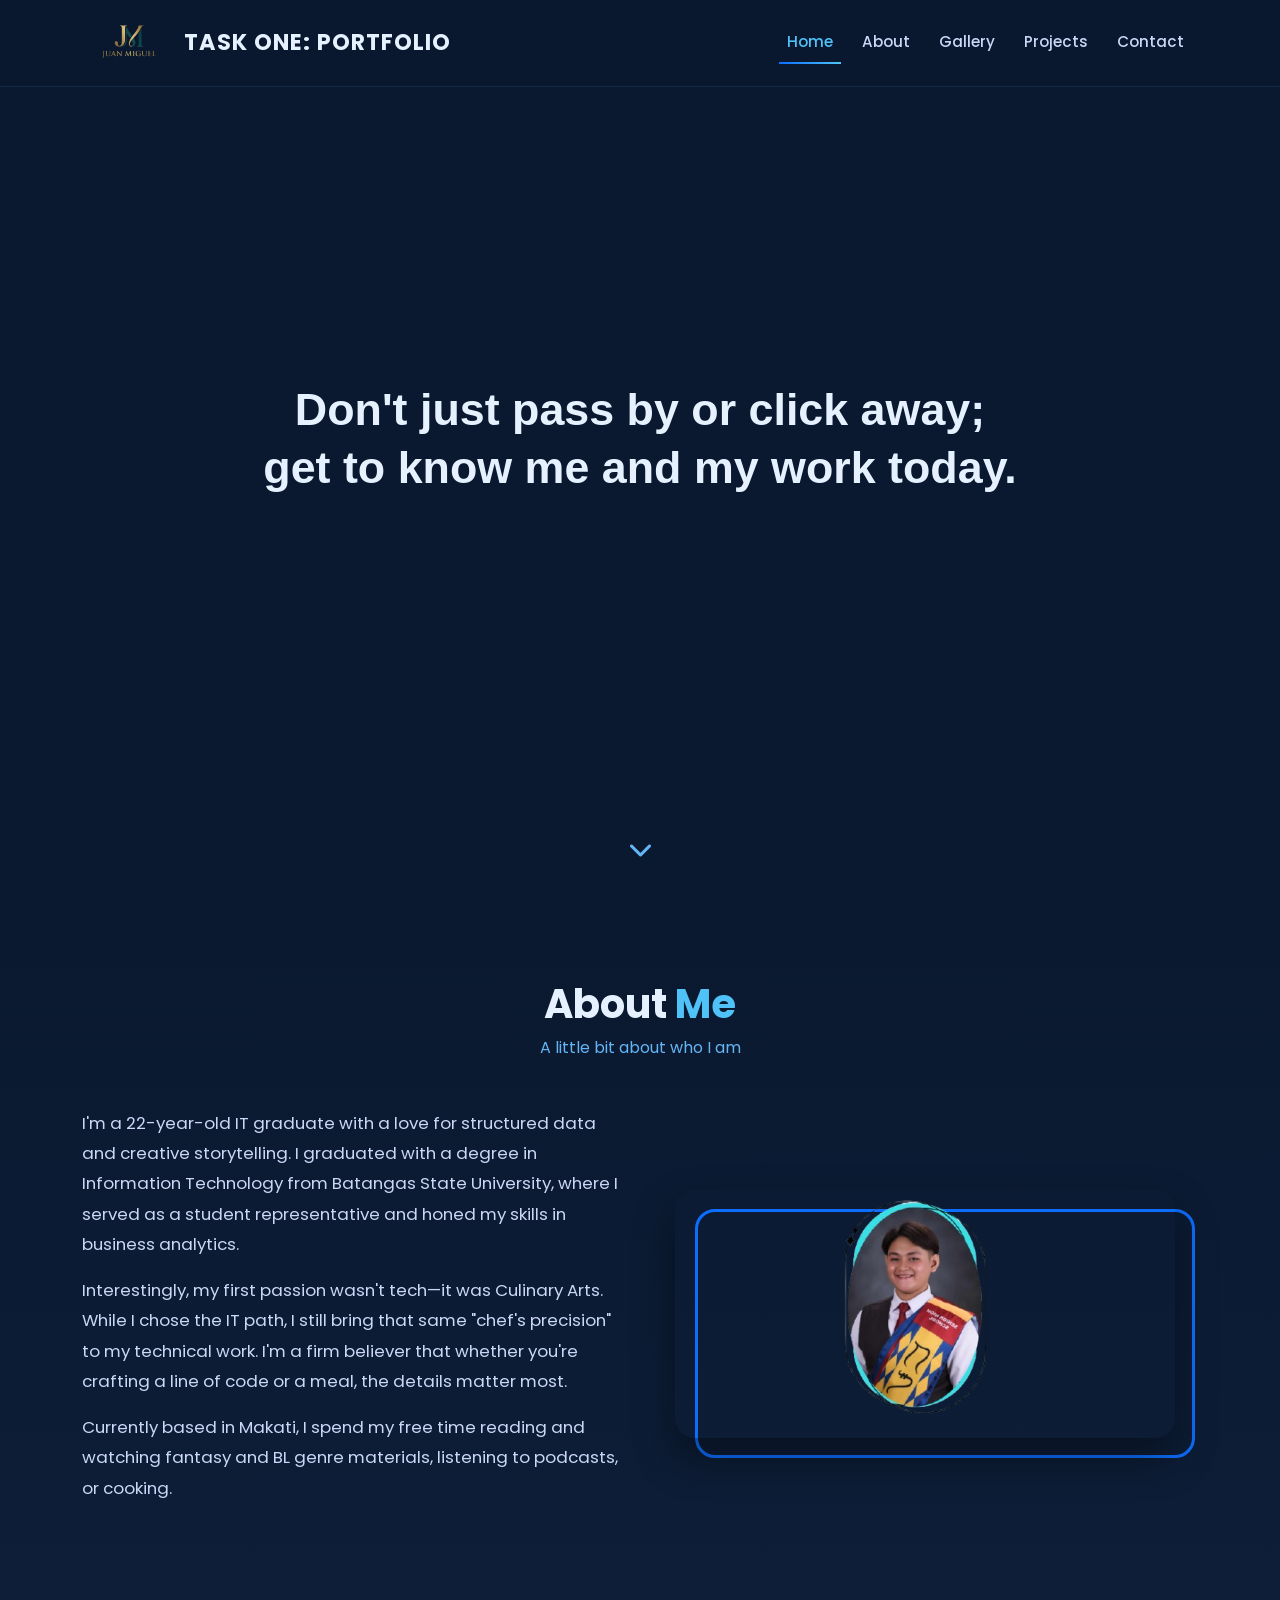
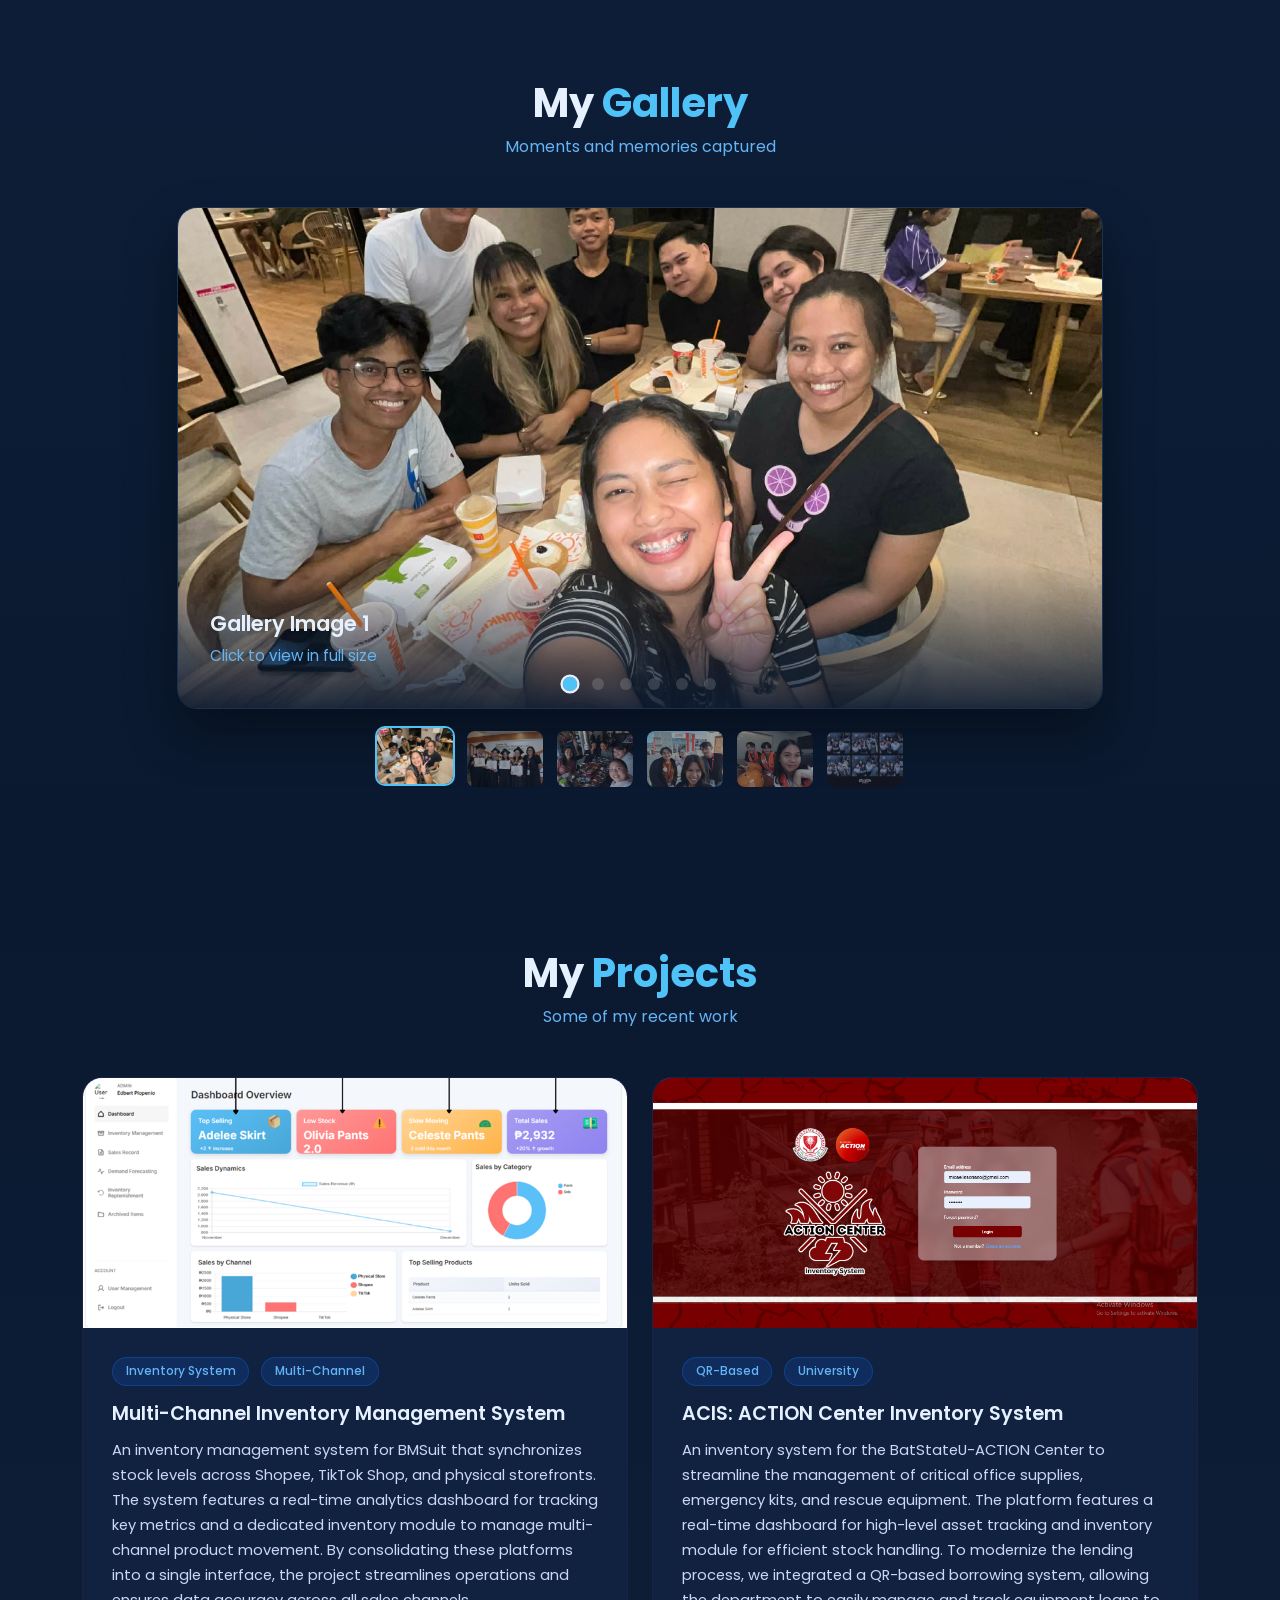
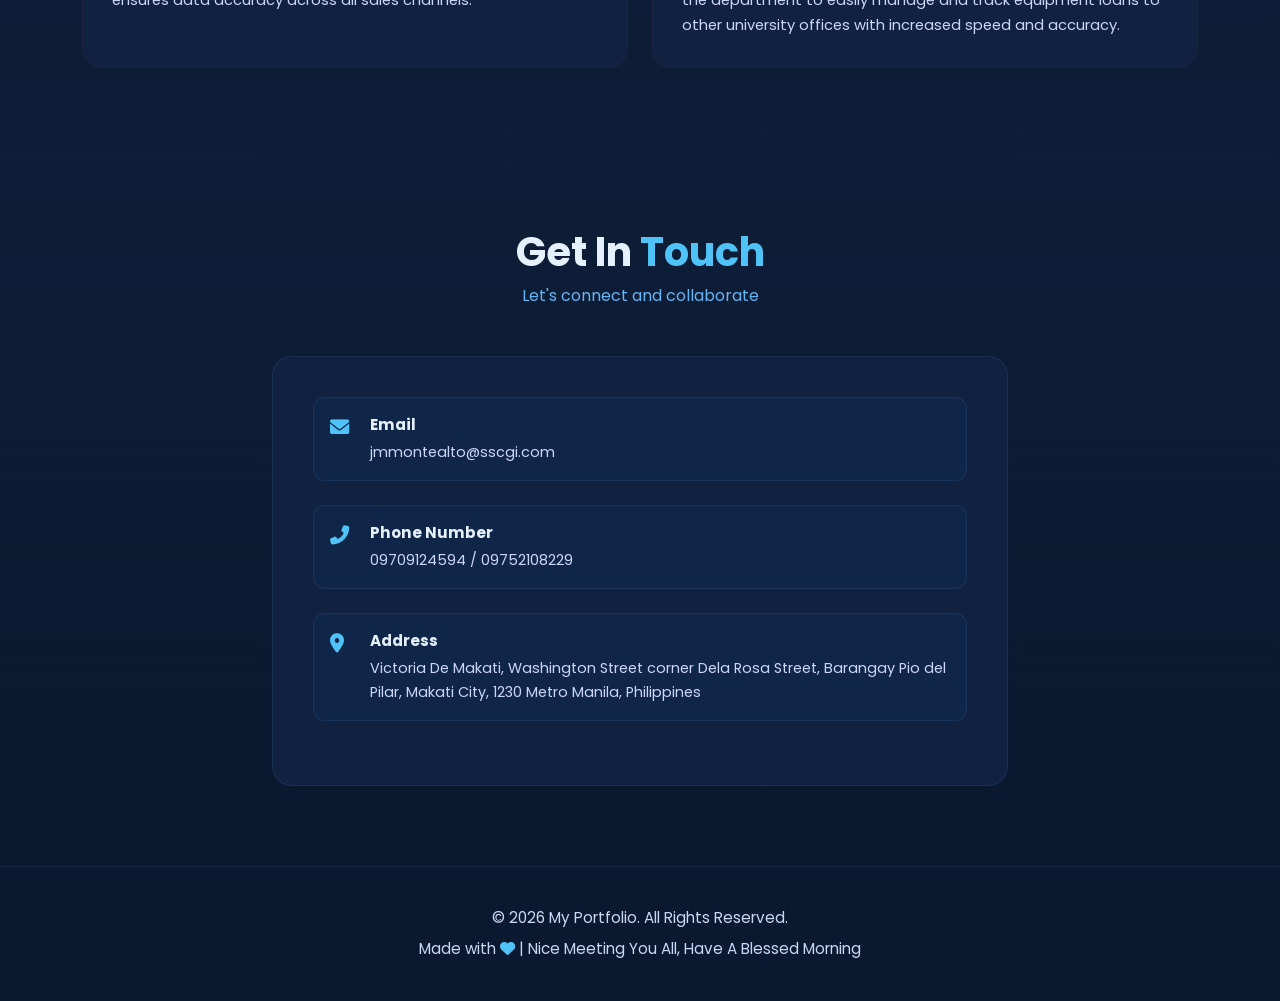
==== Task 1/index1.html @ 3e5682bf "Yung may addition na index1" ====
<!DOCTYPE html>
<html lang="en">
<head>
    <meta charset="UTF-8">
    <meta name="viewport" content="width=device-width, initial-scale=1.0">
    <title>My Portfolio</title>
    <!-- Bootstrap CSS -->
    <link href="https://cdn.jsdelivr.net/npm/bootstrap@5.2.3/dist/css/bootstrap.min.css" rel="stylesheet">
    <!-- Font Awesome -->
    <link rel="stylesheet" href="https://cdnjs.cloudflare.com/ajax/libs/font-awesome/6.0.0-beta3/css/all.min.css">
    <!-- Google Fonts -->
    <link href="https://fonts.googleapis.com/css2?family=Poppins:wght@300;400;500;600;700&display=swap" rel="stylesheet">

    <style>
        :root {
            --primary-blue: #0d6efd;
            --dark-blue: #0a192f;
            --medium-blue: #112240;
            --light-blue: #64b5f6;
            --accent-blue: #4fc3f7;
            --text-light: #ccd6f6;
            --text-white: #e6f1ff;
            --card-bg: #112240;
        }

        * {
            margin: 0;
            padding: 0;
            box-sizing: border-box;
        }

        body {
            font-family: 'Poppins', sans-serif;
            background-color: var(--dark-blue);
            color: var(--text-light);
            overflow-x: hidden;
            scroll-behavior: smooth;
        }

        /* ===== NAVBAR ===== */
        .navbar {
            background: rgba(10, 25, 47, 0.95) !important;
            backdrop-filter: blur(10px);
            border-bottom: 1px solid rgba(100, 181, 246, 0.1);
            padding: 0.8rem 0;
        }

        .navbar-brand {
            font-weight: 700;
            font-size: 1.4rem;
            color: var(--text-white) !important;
            letter-spacing: 1px;
            display: flex;
            align-items: center;
        }

        .navbar-brand img {
            height: 50px;
            margin-right: 10px;
            border-radius: 8px;
        }

        .nav-link {
            color: var(--text-light) !important;
            font-weight: 500;
            margin: 0 0.4rem;
            position: relative;
            font-size: 0.95rem;
        }

        .nav-link:hover, .nav-link.active {
            color: var(--accent-blue) !important;
        }

        .nav-link::after {
            content: '';
            position: absolute;
            bottom: -2px;
            left: 0;
            width: 0;
            height: 2px;
            background: linear-gradient(90deg, var(--primary-blue), var(--accent-blue));
            transition: width 0.3s ease;
        }

        .nav-link:hover::after, .nav-link.active::after {
            width: 100%;
        }

        .navbar-toggler {
            border-color: rgba(100, 181, 246, 0.3);
        }

        .navbar-toggler-icon {
            background-image: url("data:image/svg+xml,%3csvg xmlns='http://www.w3.org/2000/svg' viewBox='0 0 30 30'%3e%3cpath stroke='rgba%28100, 181, 246, 1%29' stroke-linecap='round' stroke-miterlimit='10' stroke-width='2' d='M4 7h22M4 15h22M4 23h22'/%3e%3c/svg%3e");
        }

        /* ===== HERO / HOME ===== */
        #home {
            min-height: 100vh;
            display: flex;
            align-items: center;
            justify-content: center;
            position: relative;
            overflow: hidden;
            padding-top: 80px;
        }

        .hero-content {
            position: relative;
            z-index: 1;
            text-align: center;
            max-width: 900px;
            padding: 0 20px;
            margin: 0 auto;
            display: flex;
            flex-direction: column;
            align-items: center;
            justify-content: center;
        }

        .hero-title {
            font-family: 'Comic Sans MS', cursive, sans-serif;
            font-size: 2.8rem;
            font-weight: bold;
            color: var(--text-white);
            margin-bottom: 1.5rem;
            line-height: 1.3;
            width: 100%;
        }

        .scroll-down {
            position: absolute;
            bottom: 2rem;
            left: 50%;
            transform: translateX(-50%);
            color: var(--light-blue);
            font-size: 1.5rem;
            animation: bounce 2s infinite;
            cursor: pointer;
            text-decoration: none;
        }

        @keyframes bounce {
            0%, 20%, 50%, 80%, 100% { transform: translateX(-50%) translateY(0); }
            40% { transform: translateX(-50%) translateY(-10px); }
            60% { transform: translateX(-50%) translateY(-5px); }
        }

        /* ===== SECTIONS COMMON ===== */
        section {
            padding: 5rem 0;
            position: relative;
        }

        .section-title {
            font-size: 2.5rem;
            font-weight: 700;
            text-align: center;
            margin-bottom: 0.5rem;
            color: var(--text-white);
        }

        .section-title span {
            color: var(--accent-blue);
        }

        .section-subtitle {
            text-align: center;
            color: var(--light-blue);
            margin-bottom: 3rem;
            font-size: 1rem;
        }

        /* ===== ABOUT ===== */
        #about {
            background: linear-gradient(180deg, var(--dark-blue) 0%, rgba(17, 34, 64, 0.5) 100%);
        }

        .about-text {
            font-size: 1.05rem;
            line-height: 1.8;
            color: var(--text-light);
        }

        .about-img-wrapper {
            position: relative;
            display: inline-block;
            width: 100%;
            max-width: 500px;
        }

        .about-img {
            width: 100%;
            max-width: 500px;
            border-radius: 20px;
            position: relative;
            z-index: 2;
            box-shadow: 0 20px 40px rgba(0,0,0,0.4);
        }

        .about-img-wrapper::before {
            content: '';
            position: absolute;
            top: 20px;
            left: 20px;
            width: 100%;
            height: 100%;
            border: 3px solid var(--primary-blue);
            border-radius: 20px;
            z-index: 1;
        }

        /* ===== GALLERY ===== */
        #gallery {
            background: linear-gradient(180deg, rgba(17, 34, 64, 0.5) 0%, var(--dark-blue) 100%);
        }

        .gallery-carousel {
            position: relative;
            border-radius: 20px;
            overflow: hidden;
            box-shadow: 0 25px 50px rgba(0,0,0,0.4);
            border: 1px solid rgba(100, 181, 246, 0.15);
        }

        .gallery-carousel .carousel-item img {
            width: 100%;
            height: 500px;
            object-fit: cover;
            cursor: pointer;
        }

        .gallery-carousel .carousel-caption {
            background: linear-gradient(transparent, rgba(10, 25, 47, 0.9));
            bottom: 0;
            left: 0;
            right: 0;
            padding: 3rem 2rem 1.5rem;
            text-align: left;
        }

        .gallery-carousel .carousel-caption h5 {
            color: var(--text-white);
            font-weight: 600;
            font-size: 1.3rem;
        }

        .gallery-carousel .carousel-caption p {
            color: var(--light-blue);
            font-size: 0.95rem;
        }

        .carousel-control-prev,
        .carousel-control-next {
            width: 50px;
            height: 50px;
            background: rgba(13, 110, 253, 0.7);
            border-radius: 50%;
            top: 50%;
            transform: translateY(-50%);
            opacity: 0;
            transition: all 0.3s ease;
            margin: 0 20px;
        }

        .gallery-carousel:hover .carousel-control-prev,
        .gallery-carousel:hover .carousel-control-next {
            opacity: 1;
        }

        .carousel-control-prev:hover,
        .carousel-control-next:hover {
            background: var(--primary-blue);
        }

        .carousel-indicators button {
            width: 12px !important;
            height: 12px !important;
            border-radius: 50% !important;
            background-color: rgba(255,255,255,0.3) !important;
            border: 2px solid transparent !important;
            margin: 0 6px !important;
        }

        .carousel-indicators button.active {
            background-color: var(--accent-blue) !important;
            border-color: var(--text-white) !important;
            transform: scale(1.2);
        }

        .gallery-thumbnails {
            display: flex;
            gap: 10px;
            margin-top: 20px;
            justify-content: center;
            flex-wrap: wrap;
        }

        .gallery-thumb {
            width: 80px;
            height: 60px;
            border-radius: 10px;
            object-fit: cover;
            cursor: pointer;
            border: 2px solid transparent;
            opacity: 0.6;
            transition: all 0.3s ease;
        }

        .gallery-thumb:hover,
        .gallery-thumb.active {
            border-color: var(--accent-blue);
            opacity: 1;
            transform: translateY(-3px);
        }

        /* ===== PROJECTS ===== */
        #projects {
            background: linear-gradient(180deg, var(--dark-blue) 0%, rgba(17, 34, 64, 0.5) 100%);
        }

        .project-card {
            background: var(--card-bg);
            border-radius: 20px;
            overflow: hidden;
            border: 1px solid rgba(148, 18, 101, 0.1);
            height: 100%;
            position: relative;
        }

        .project-card::before {
            content: '';
            position: absolute;
            top: 0;
            left: 0;
            right: 0;
            height: 4px;
            background: linear-gradient(90deg, var(--primary-blue), var(--accent-blue));
        }

        .project-img-wrapper {
            position: relative;
            overflow: hidden;
            height: 250px;
        }

        .project-img-wrapper img {
            width: 100%;
            height: 100%;
            object-fit: cover;
        }

        .project-body {
            padding: 1.8rem;
        }

        .project-body h4 {
            font-weight: 600;
            margin-bottom: 0.8rem;
            color: var(--text-white);
            font-size: 1.2rem;
        }

        .project-body p {
            color: var(--text-light);
            font-size: 0.92rem;
            line-height: 1.7;
            margin-bottom: 0;
        }

        .project-tag {
            display: inline-block;
            padding: 0.3rem 0.8rem;
            background: rgba(13, 110, 253, 0.15);
            border: 1px solid rgba(13, 110, 253, 0.3);
            border-radius: 50px;
            color: var(--light-blue);
            font-size: 0.75rem;
            margin-right: 0.5rem;
            margin-bottom: 0.5rem;
            font-weight: 500;
        }

        /* ===== CONTACT ===== */
        #contact {
            background: linear-gradient(180deg, rgba(17, 34, 64, 0.5) 0%, var(--dark-blue) 100%);
        }

        .contact-card {
            background: var(--card-bg);
            border-radius: 20px;
            padding: 2.5rem;
            border: 1px solid rgba(100, 181, 246, 0.1);
            height: 100%;
        }

        .contact-icon {
            width: 55px;
            height: 55px;
            border-radius: 15px;
            background: linear-gradient(135deg, var(--primary-blue), var(--light-blue));
            display: flex;
            align-items: center;
            justify-content: center;
            font-size: 1.3rem;
            color: white;
            margin-bottom: 1.2rem;
        }

        .contact-info-item {
            display: flex;
            align-items: flex-start;
            margin-bottom: 1.5rem;
            padding: 1rem;
            background: rgba(13, 110, 253, 0.05);
            border-radius: 12px;
            border: 1px solid rgba(100, 181, 246, 0.1);
        }

        .contact-info-item i {
            color: var(--accent-blue);
            font-size: 1.2rem;
            margin-right: 1rem;
            margin-top: 3px;
            min-width: 24px;
        }

        .contact-info-item strong {
            color: var(--text-white);
            display: block;
            margin-bottom: 0.2rem;
            font-size: 0.95rem;
        }

        .contact-info-item span {
            color: var(--text-light);
            font-size: 0.9rem;
        }

        /* ===== FOOTER ===== */
        footer {
            background: var(--dark-blue);
            border-top: 1px solid rgba(100, 181, 246, 0.1);
            padding: 2.5rem 0;
            text-align: center;
        }

        footer p {
            color: var(--text-light);
            margin: 0;
            font-size: 0.95rem;
        }

        footer .heart {
            color: var(--accent-blue);
        }

        /* ===== MODAL ===== */
        .modal-content {
            background: var(--card-bg);
            border: 1px solid rgba(100, 181, 246, 0.2);
            border-radius: 20px;
        }

        .modal-body {
            padding: 0;
            position: relative;
        }

        .modal-body img {
            border-radius: 20px;
            width: 100%;
        }

        #prevBtn, #nextBtn {
            position: absolute;
            top: 50%;
            transform: translateY(-50%);
            width: 50px;
            height: 50px;
            background: rgba(13, 110, 253, 0.8);
            border-radius: 50%;
            display: flex;
            align-items: center;
            justify-content: center;
            color: white;
            font-size: 1.5rem;
            cursor: pointer;
            z-index: 10;
        }

        #prevBtn { left: 15px; }
        #nextBtn { right: 15px; }

        /* ===== RESPONSIVE ===== */
        @media (max-width: 991px) {
            .hero-title {
                font-size: 2.2rem;
            }
            .section-title {
                font-size: 2rem;
            }
            .about-img-wrapper {
                max-width: 400px;
                margin-top: 2rem;
            }
            .about-img {
                max-width: 400px;
            }
        }

        @media (max-width: 768px) {
            .hero-title {
                font-size: 1.6rem;
                line-height: 1.4;
            }
            .hero-content {
                padding: 0 15px;
            }
            .section-title {
                font-size: 1.7rem;
            }
            .section-subtitle {
                font-size: 0.9rem;
                padding: 0 10px;
            }
            .gallery-carousel .carousel-item img {
                height: 280px;
            }
            .gallery-carousel .carousel-caption {
                padding: 2rem 1rem 1rem;
            }
            .gallery-carousel .carousel-caption h5 {
                font-size: 1rem;
            }
            .gallery-carousel .carousel-caption p {
                font-size: 0.85rem;
            }
            .gallery-thumbnails {
                gap: 6px;
            }
            .gallery-thumb {
                width: 55px;
                height: 45px;
            }
            .about-img-wrapper {
                max-width: 320px;
                margin-top: 2rem;
                text-align: center;
                display: block;
                margin-left: auto;
                margin-right: auto;
            }
            .about-img {
                max-width: 320px;
            }
            .about-img-wrapper::before {
                top: 12px;
                left: 12px;
            }
            section {
                padding: 3rem 0;
            }
            .carousel-control-prev,
            .carousel-control-next {
                opacity: 1;
                width: 40px;
                height: 40px;
                margin: 0 10px;
            }
            .project-img-wrapper {
                height: 200px;
            }
            .project-body {
                padding: 1.2rem;
            }
            .project-body h4 {
                font-size: 1.05rem;
            }
            .project-body p {
                font-size: 0.85rem;
            }
            .contact-card {
                padding: 1.5rem;
            }
            .contact-info-item {
                padding: 0.8rem;
                margin-bottom: 1rem;
            }
            .contact-info-item i {
                font-size: 1rem;
                margin-right: 0.7rem;
            }
            .contact-info-item strong {
                font-size: 0.9rem;
            }
            .contact-info-item span {
                font-size: 0.82rem;
            }
            footer p {
                font-size: 0.85rem;
                padding: 0 10px;
            }
            .navbar-brand {
                font-size: 1.1rem;
            }
            .navbar-brand img {
                height: 40px;
            }
        }

        @media (max-width: 480px) {
            .hero-title {
                font-size: 1.3rem;
            }
            .about-img-wrapper {
                max-width: 260px;
            }
            .about-img {
                max-width: 260px;
            }
            .gallery-carousel .carousel-item img {
                height: 220px;
            }
            .gallery-thumb {
                width: 45px;
                height: 35px;
            }
            .section-title {
                font-size: 1.5rem;
            }
        }
    </style>
<base target="_blank">
</head>
<body>

<!-- Navigation Bar -->
<nav class="navbar navbar-expand-lg navbar-dark fixed-top">
    <div class="container">
        <a class="navbar-brand" href="#home">
            <img src="logo.png" alt="My Portfolio Logo">TASK ONE: PORTFOLIO
        </a>
        <button class="navbar-toggler" type="button" data-bs-toggle="collapse" data-bs-target="#navbarNav">
            <span class="navbar-toggler-icon"></span>
        </button>
        <div class="collapse navbar-collapse" id="navbarNav">
            <ul class="navbar-nav ms-auto">
                <li class="nav-item"><a class="nav-link active" href="#home">Home</a></li>
                <li class="nav-item"><a class="nav-link" href="#about">About</a></li>
                <li class="nav-item"><a class="nav-link" href="#gallery">Gallery</a></li>
                <li class="nav-item"><a class="nav-link" href="#projects">Projects</a></li>
                <li class="nav-item"><a class="nav-link" href="#contact">Contact</a></li>
            </ul>
        </div>
    </div>
</nav>

<!-- Home Section -->
<section id="home">
    <div class="container">
        <div class="hero-content">
            <h1 class="hero-title">Don't just pass by or click away;<br>get to know me and my work today.</h1>
        </div>
    </div>
    <a href="#about" class="scroll-down"><i class="fas fa-chevron-down"></i></a>
</section>

<!-- About Section -->
<section id="about">
    <div class="container">
        <h2 class="section-title">About <span>Me</span></h2>
        <p class="section-subtitle">A little bit about who I am</p>

        <div class="row align-items-center">
            <div class="col-lg-6">
                <p class="about-text">
                    I'm a 22-year-old IT graduate with a love for structured data and creative storytelling. I graduated with a degree in Information Technology from Batangas State University, where I served as a student representative and honed my skills in business analytics.
                </p>
                <p class="about-text mt-3">
                    Interestingly, my first passion wasn't tech—it was Culinary Arts. While I chose the IT path, I still bring that same "chef's precision" to my technical work. I'm a firm believer that whether you're crafting a line of code or a meal, the details matter most.
                </p>
                <p class="about-text mt-3">
                    Currently based in Makati, I spend my free time reading and watching fantasy and BL genre materials, listening to podcasts, or cooking.
                </p>
            </div>
            <div class="col-lg-6 text-center">
                <div class="about-img-wrapper">
                    <img src="me.png" alt="About Me" class="about-img">
                </div>
            </div>
        </div>
    </div>
</section>

<!-- Gallery Section -->
<section id="gallery">
    <div class="container">
        <h2 class="section-title">My <span>Gallery</span></h2>
        <p class="section-subtitle">Moments and memories captured</p>

        <div class="row justify-content-center">
            <div class="col-lg-10">
                <div class="gallery-carousel">
                    <div id="carouselGallery" class="carousel slide carousel-fade" data-bs-ride="carousel">
                        <!-- Indicators -->
                        <div class="carousel-indicators">
                            <button type="button" data-bs-target="#carouselGallery" data-bs-slide-to="0" class="active"></button>
                            <button type="button" data-bs-target="#carouselGallery" data-bs-slide-to="1"></button>
                            <button type="button" data-bs-target="#carouselGallery" data-bs-slide-to="2"></button>
                            <button type="button" data-bs-target="#carouselGallery" data-bs-slide-to="3"></button>
                            <button type="button" data-bs-target="#carouselGallery" data-bs-slide-to="4"></button>
                            <button type="button" data-bs-target="#carouselGallery" data-bs-slide-to="5"></button>
                        </div>

                        <div class="carousel-inner">
                            <div class="carousel-item active" data-index="0">
                                <img src="gal1.jfif" alt="Gallery Image 1" data-bs-toggle="modal" data-bs-target="#imageModal">
                                <div class="carousel-caption d-none d-md-block">
                                    <h5>Gallery Image 1</h5>
                                    <p>Click to view in full size</p>
                                </div>
                            </div>
                            <div class="carousel-item" data-index="1">
                                <img src="gal2.jfif" alt="Gallery Image 2" data-bs-toggle="modal" data-bs-target="#imageModal">
                                <div class="carousel-caption d-none d-md-block">
                                    <h5>Gallery Image 2</h5>
                                    <p>Click to view in full size</p>
                                </div>
                            </div>
                            <div class="carousel-item" data-index="2">
                                <img src="gal3.jfif" alt="Gallery Image 3" data-bs-toggle="modal" data-bs-target="#imageModal">
                                <div class="carousel-caption d-none d-md-block">
                                    <h5>Gallery Image 3</h5>
                                    <p>Click to view in full size</p>
                                </div>
                            </div>
                            <div class="carousel-item" data-index="3">
                                <img src="gal4.jfif" alt="Gallery Image 4" data-bs-toggle="modal" data-bs-target="#imageModal">
                                <div class="carousel-caption d-none d-md-block">
                                    <h5>Gallery Image 4</h5>
                                    <p>Click to view in full size</p>
                                </div>
                            </div>
                            <div class="carousel-item" data-index="4">
                                <img src="gal5.jfif" alt="Gallery Image 5" data-bs-toggle="modal" data-bs-target="#imageModal">
                                <div class="carousel-caption d-none d-md-block">
                                    <h5>Gallery Image 5</h5>
                                    <p>Click to view in full size</p>
                                </div>
                            </div>
                            <div class="carousel-item" data-index="5">
                                <img src="gal6.jfif" alt="Gallery Image 6" data-bs-toggle="modal" data-bs-target="#imageModal">
                                <div class="carousel-caption d-none d-md-block">
                                    <h5>Gallery Image 6</h5>
                                    <p>Click to view in full size</p>
                                </div>
                            </div>
                        </div>

                        <button class="carousel-control-prev" type="button" data-bs-target="#carouselGallery" data-bs-slide="prev">
                            <span class="carousel-control-prev-icon"></span>
                        </button>
                        <button class="carousel-control-next" type="button" data-bs-target="#carouselGallery" data-bs-slide="next">
                            <span class="carousel-control-next-icon"></span>
                        </button>
                    </div>
                </div>

                <!-- Thumbnail Navigation -->
                <div class="gallery-thumbnails">
                    <img src="gal1.jfif" class="gallery-thumb active" data-bs-target="#carouselGallery" data-bs-slide-to="0" alt="Thumb 1">
                    <img src="gal2.jfif" class="gallery-thumb" data-bs-target="#carouselGallery" data-bs-slide-to="1" alt="Thumb 2">
                    <img src="gal3.jfif" class="gallery-thumb" data-bs-target="#carouselGallery" data-bs-slide-to="2" alt="Thumb 3">
                    <img src="gal4.jfif" class="gallery-thumb" data-bs-target="#carouselGallery" data-bs-slide-to="3" alt="Thumb 4">
                    <img src="gal5.jfif" class="gallery-thumb" data-bs-target="#carouselGallery" data-bs-slide-to="4" alt="Thumb 5">
                    <img src="gal6.jfif" class="gallery-thumb" data-bs-target="#carouselGallery" data-bs-slide-to="5" alt="Thumb 6">
                </div>
            </div>
        </div>
    </div>
</section>

<!-- Projects Section -->
<section id="projects">
    <div class="container">
        <h2 class="section-title">My <span>Projects</span></h2>
        <p class="section-subtitle">Some of my recent work</p>

        <div class="row g-4">
            <!-- Project 1 -->
            <div class="col-md-6">
                <div class="project-card">
                    <div class="project-img-wrapper">
                        <img src="project 1.PNG" alt="Project 1">
                    </div>
                    <div class="project-body">
                        <div class="project-tags mb-2">
                            <span class="project-tag">Inventory System</span>
                            <span class="project-tag">Multi-Channel</span>
                        </div>
                        <h4>Multi-Channel Inventory Management System</h4>
                        <p>An inventory management system for BMSuit that synchronizes stock levels across Shopee, TikTok Shop, and physical storefronts. The system features a real-time analytics dashboard for tracking key metrics and a dedicated inventory module to manage multi-channel product movement. By consolidating these platforms into a single interface, the project streamlines operations and ensures data accuracy across all sales channels.</p>
                    </div>
                </div>
            </div>

            <!-- Project 2 -->
            <div class="col-md-6">
                <div class="project-card">
                    <div class="project-img-wrapper">
                        <img src="project 2.PNG" alt="Project 2">
                    </div>
                    <div class="project-body">
                        <div class="project-tags mb-2">
                            <span class="project-tag">QR-Based</span>
                            <span class="project-tag">University</span>
                        </div>
                        <h4>ACIS: ACTION Center Inventory System</h4>
                        <p>An inventory system for the BatStateU-ACTION Center to streamline the management of critical office supplies, emergency kits, and rescue equipment. The platform features a real-time dashboard for high-level asset tracking and inventory module for efficient stock handling. To modernize the lending process, we integrated a QR-based borrowing system, allowing the department to easily manage and track equipment loans to other university offices with increased speed and accuracy.</p>
                    </div>
                </div>
            </div>
        </div>
    </div>
</section>

<!-- Contact Section -->
<section id="contact">
    <div class="container">
        <h2 class="section-title">Get In <span>Touch</span></h2>
        <p class="section-subtitle">Let's connect and collaborate</p>

        <div class="row justify-content-center">
            <div class="col-lg-8">
                <div class="contact-card">
                    <div class="row">
                        <div class="col-12">
                            <div class="contact-info-item">
                                <i class="fas fa-envelope"></i>
                                <div>
                                    <strong>Email</strong>
                                    <span>jmmontealto@sscgi.com</span>
                                </div>
                            </div>
                            <div class="contact-info-item">
                                <i class="fas fa-phone-alt"></i>
                                <div>
                                    <strong>Phone Number</strong>
                                    <span>09709124594 / 09752108229</span>
                                </div>
                            </div>
                            <div class="contact-info-item">
                                <i class="fas fa-map-marker-alt"></i>
                                <div>
                                    <strong>Address</strong>
                                    <span>Victoria De Makati, Washington Street corner Dela Rosa Street, Barangay Pio del Pilar, Makati City, 1230 Metro Manila, Philippines</span>
                                </div>
                            </div>
                        </div>
                    </div>
                </div>
            </div>
        </div>
    </div>
</section>

<!-- Footer -->
<footer>
    <div class="container">
        <p>&copy; 2026 My Portfolio. All Rights Reserved.</p>
        <p class="mt-2">Made with <i class="fas fa-heart heart"></i> | Nice Meeting You All, Have A Blessed Morning</p>
    </div>
</footer>

<!-- Modal to View Larger Image -->
<div class="modal fade" id="imageModal" tabindex="-1" aria-hidden="true">
    <div class="modal-dialog modal-dialog-centered modal-lg">
        <div class="modal-content">
            <div class="modal-body position-relative">
                <img id="modalImage" src="" class="img-fluid" alt="Enlarged Image">
                <span id="prevBtn">&lt;</span>
                <span id="nextBtn">&gt;</span>
            </div>
        </div>
    </div>
</div>

<!-- Bootstrap JS -->
<script src="https://cdn.jsdelivr.net/npm/bootstrap@5.2.3/dist/js/bootstrap.bundle.min.js"></script>

<script>
    // Gallery Modal Logic
    const carouselImages = document.querySelectorAll('.carousel-item img');
    const modalImage = document.getElementById('modalImage');
    const prevBtn = document.getElementById('prevBtn');
    const nextBtn = document.getElementById('nextBtn');
    const galleryThumbs = document.querySelectorAll('.gallery-thumb');

    let currentIndex = 0;

    function updateModalImage(index) {
        modalImage.src = carouselImages[index].src;
    }

    function updateThumbnails(activeIndex) {
        galleryThumbs.forEach((thumb, idx) => {
            if (idx === activeIndex) {
                thumb.classList.add('active');
            } else {
                thumb.classList.remove('active');
            }
        });
    }

    // Click on carousel image opens modal
    carouselImages.forEach((img, index) => {
        img.addEventListener('click', () => {
            currentIndex = index;
            updateModalImage(currentIndex);
        });
    });

    // Modal navigation
    nextBtn.addEventListener('click', () => {
        if (currentIndex < carouselImages.length - 1) {
            currentIndex++;
        } else {
            currentIndex = 0;
        }
        updateModalImage(currentIndex);
    });

    prevBtn.addEventListener('click', () => {
        if (currentIndex > 0) {
            currentIndex--;
        } else {
            currentIndex = carouselImages.length - 1;
        }
        updateModalImage(currentIndex);
    });

    // Thumbnail click syncs with carousel
    galleryThumbs.forEach((thumb, index) => {
        thumb.addEventListener('click', () => {
            updateThumbnails(index);
        });
    });

    // Sync thumbnails when carousel slides
    const carouselEl = document.getElementById('carouselGallery');
    carouselEl.addEventListener('slid.bs.carousel', (e) => {
        updateThumbnails(e.to);
    });

    // Navbar Active State on Scroll
    const sections = document.querySelectorAll('section');
    const navLinks = document.querySelectorAll('.nav-link');

    window.addEventListener('scroll', () => {
        let current = '';
        sections.forEach(section => {
            const sectionTop = section.offsetTop;
            if (scrollY >= sectionTop - 150) {
                current = section.getAttribute('id');
            }
        });

        navLinks.forEach(link => {
            link.classList.remove('active');
            if (link.getAttribute('href').slice(1) === current) {
                link.classList.add('active');
            }
        });

        // Navbar background on scroll
        const navbar = document.querySelector('.navbar');
        if (scrollY > 50) {
            navbar.style.background = 'rgba(10, 25, 47, 0.98)';
            navbar.style.boxShadow = '0 5px 30px rgba(0,0,0,0.3)';
        } else {
            navbar.style.background = 'rgba(10, 25, 47, 0.95)';
            navbar.style.boxShadow = 'none';
        }
    });

    // Smooth scroll for anchor links
    document.querySelectorAll('a[href^="#"]').forEach(anchor => {
        anchor.addEventListener('click', function(e) {
            e.preventDefault();
            const target = document.querySelector(this.getAttribute('href'));
            if (target) {
                target.scrollIntoView({ behavior: 'smooth', block: 'start' });
            }
            // Close mobile menu
            const navbarCollapse = document.querySelector('.navbar-collapse');
            if (navbarCollapse.classList.contains('show')) {
                navbarCollapse.classList.remove('show');
            }
        });
    });

    // Keyboard navigation for modal
    document.addEventListener('keydown', (e) => {
        const modal = document.getElementById('imageModal');
        if (modal.classList.contains('show')) {
            if (e.key === 'ArrowRight') {
                nextBtn.click();
            } else if (e.key === 'ArrowLeft') {
                prevBtn.click();
            }
        }
    });
</script>

</body>
</html>
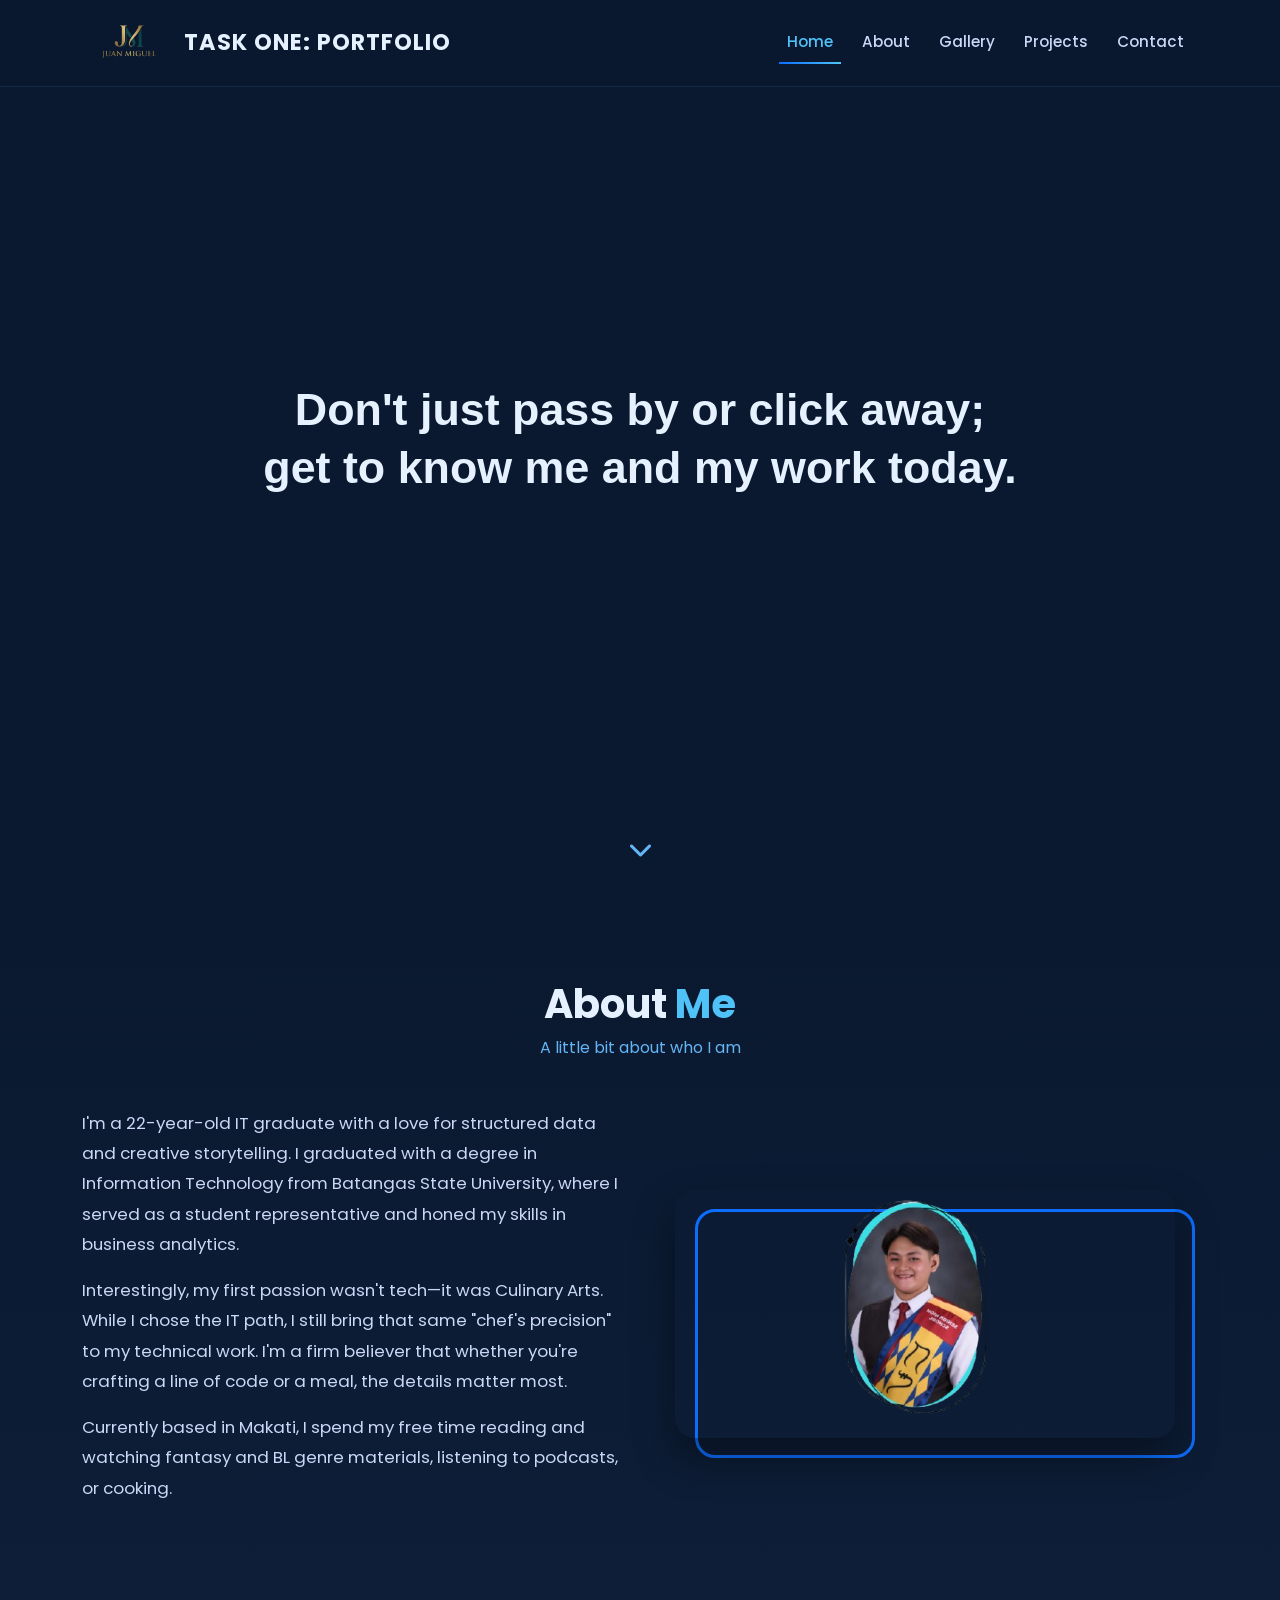
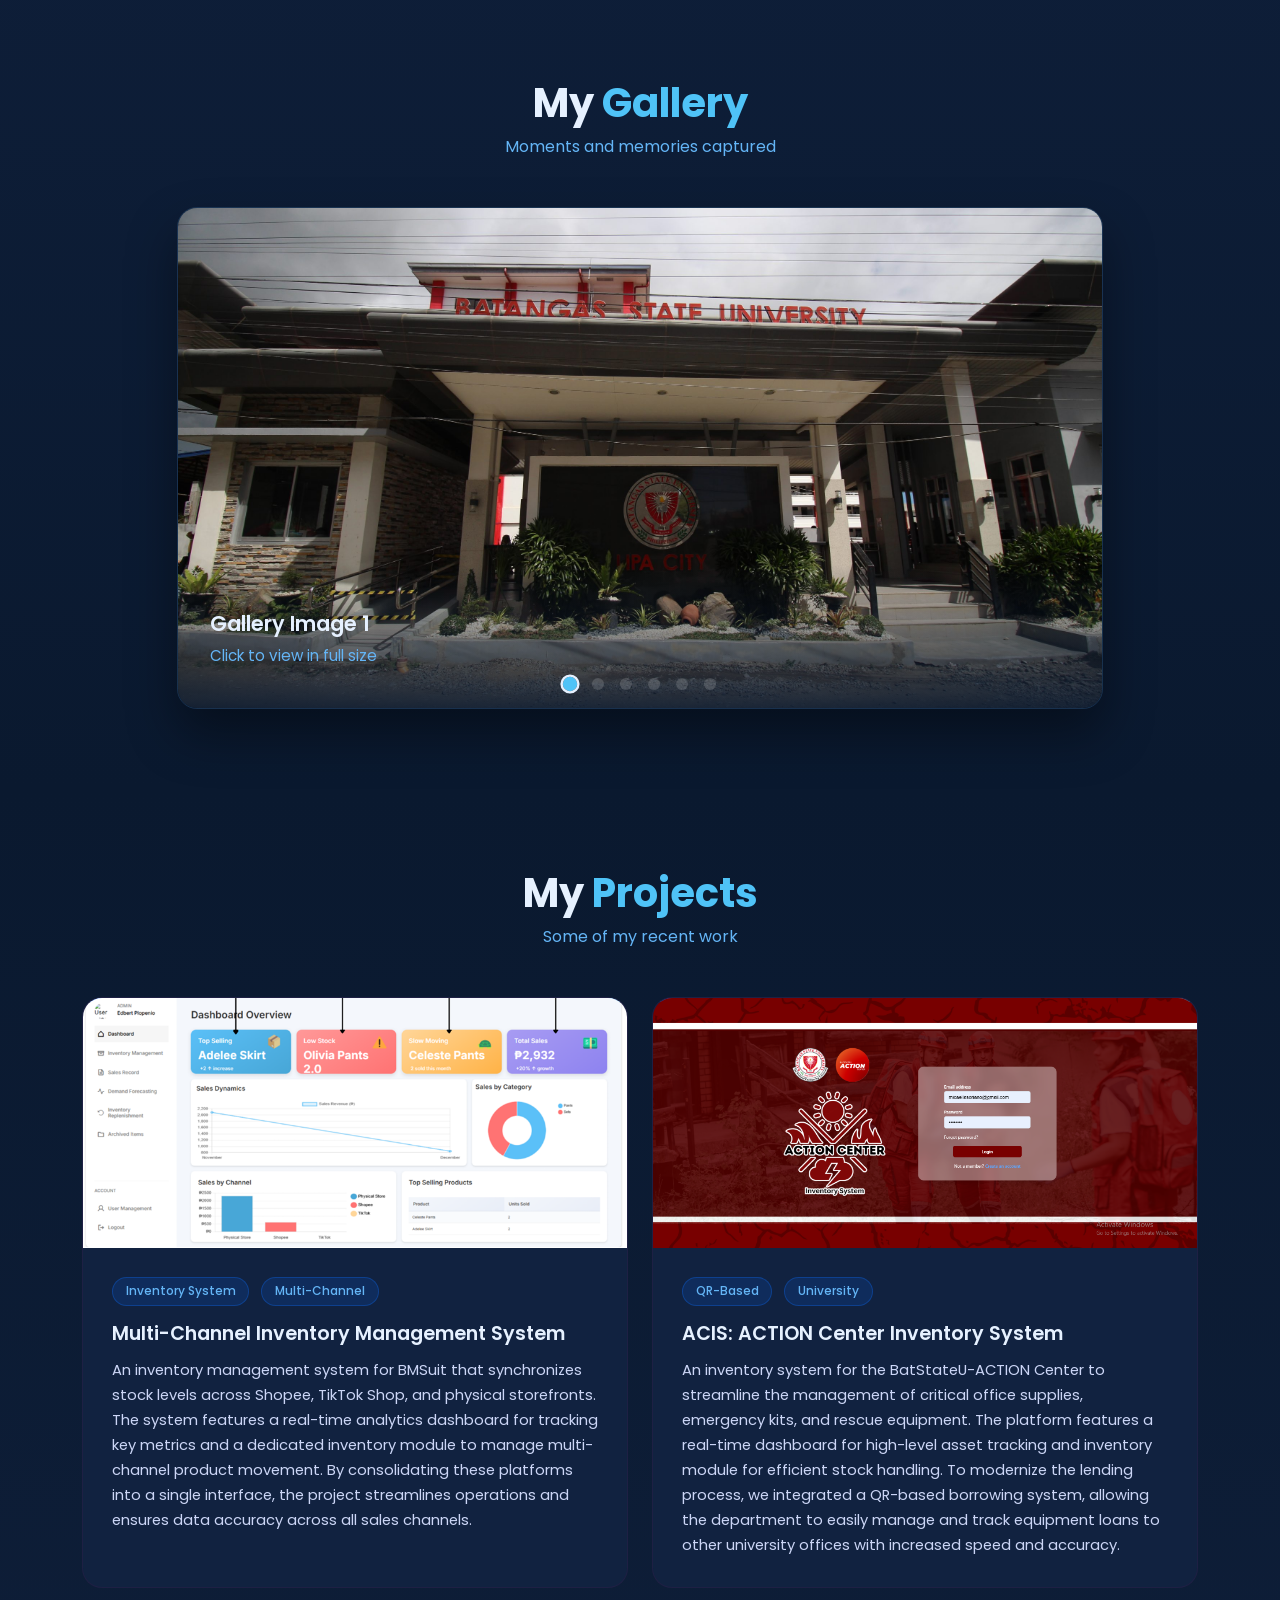
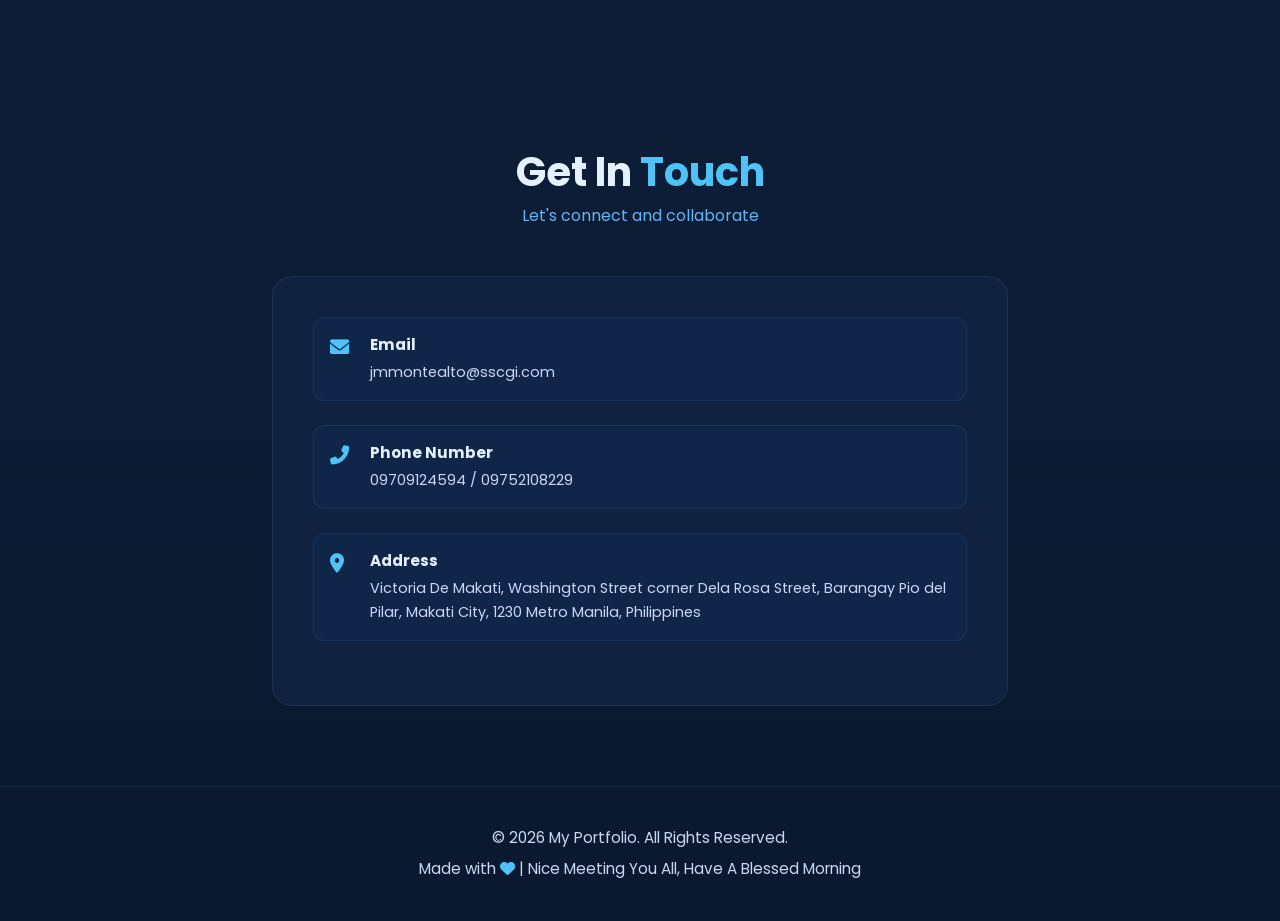
==== commit 17fca55c: "grediant na sya" ====
--- a/Task 1/index1.html
+++ b/Task 1/index1.html
@@ -716,7 +716,7 @@
 
                         <div class="carousel-inner">
                             <div class="carousel-item active" data-index="0">
-                                <img src="gal1.jfif" alt="Gallery Image 1" data-bs-toggle="modal" data-bs-target="#imageModal">
+                                <img src="gal1.jpg" alt="Gallery Image 1" data-bs-toggle="modal" data-bs-target="#imageModal">
                                 <div class="carousel-caption d-none d-md-block">
                                     <h5>Gallery Image 1</h5>
                                     <p>Click to view in full size</p>
@@ -744,7 +744,7 @@
                                 </div>
                             </div>
                             <div class="carousel-item" data-index="4">
-                                <img src="gal5.jfif" alt="Gallery Image 5" data-bs-toggle="modal" data-bs-target="#imageModal">
+                                <img src="project 2.PNG" alt="Gallery Image 5" data-bs-toggle="modal" data-bs-target="#imageModal">
                                 <div class="carousel-caption d-none d-md-block">
                                     <h5>Gallery Image 5</h5>
                                     <p>Click to view in full size</p>
@@ -766,16 +766,6 @@
                             <span class="carousel-control-next-icon"></span>
                         </button>
                     </div>
-                </div>
-
-                <!-- Thumbnail Navigation -->
-                <div class="gallery-thumbnails">
-                    <img src="gal1.jfif" class="gallery-thumb active" data-bs-target="#carouselGallery" data-bs-slide-to="0" alt="Thumb 1">
-                    <img src="gal2.jfif" class="gallery-thumb" data-bs-target="#carouselGallery" data-bs-slide-to="1" alt="Thumb 2">
-                    <img src="gal3.jfif" class="gallery-thumb" data-bs-target="#carouselGallery" data-bs-slide-to="2" alt="Thumb 3">
-                    <img src="gal4.jfif" class="gallery-thumb" data-bs-target="#carouselGallery" data-bs-slide-to="3" alt="Thumb 4">
-                    <img src="gal5.jfif" class="gallery-thumb" data-bs-target="#carouselGallery" data-bs-slide-to="4" alt="Thumb 5">
-                    <img src="gal6.jfif" class="gallery-thumb" data-bs-target="#carouselGallery" data-bs-slide-to="5" alt="Thumb 6">
                 </div>
             </div>
         </div>
